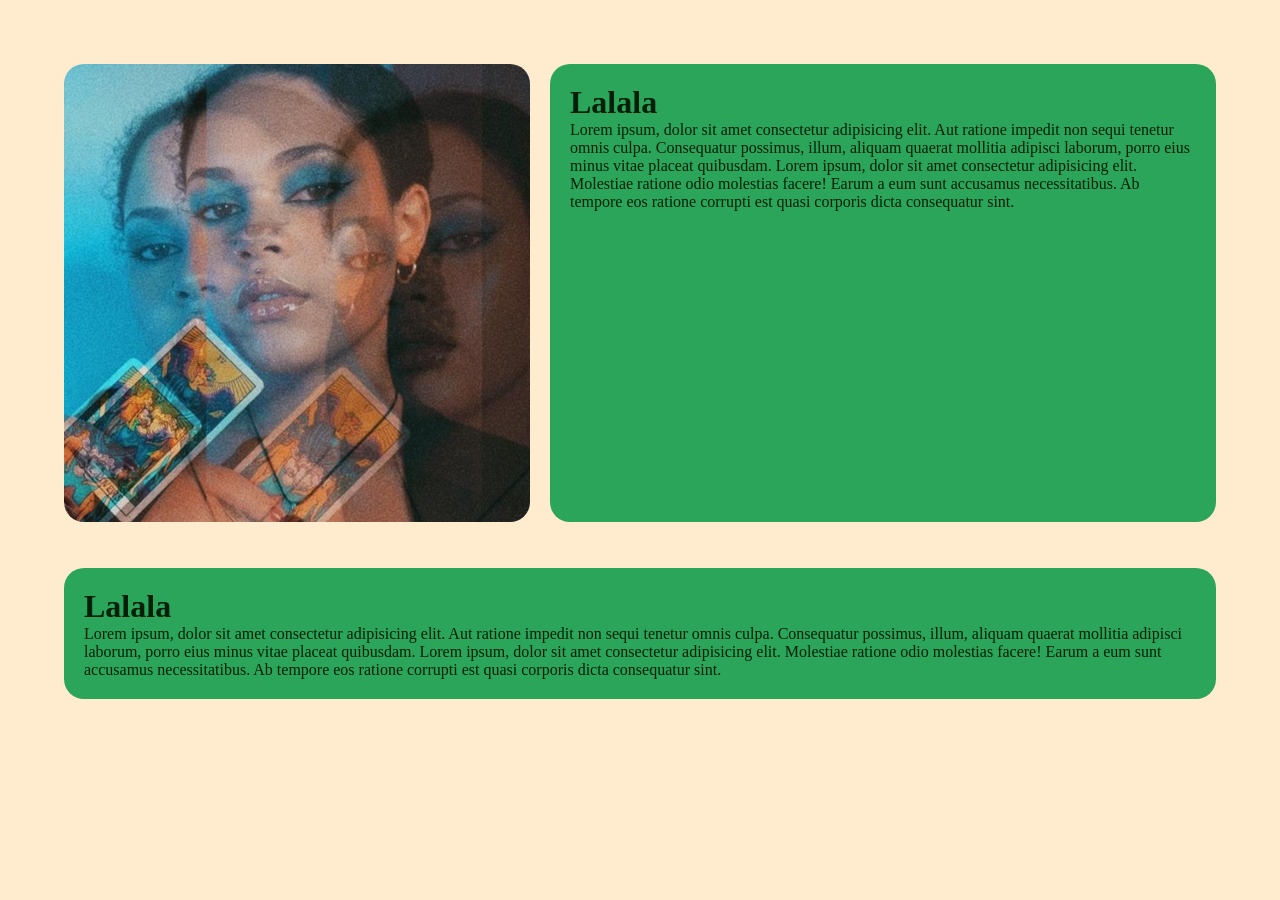
==== tentativas/iindex.html @ ee434969 "depois da tempestade, a calmaria" ====
<!DOCTYPE html>
<html lang="pt-br">
<head>
    <meta charset="UTF-8">
    <meta name="viewport" content="width=device-width, initial-scale=1.0">
    <title>Tarot com Isabelly</title>

    <link rel="stylesheet" href="style.css">
</head>
<body>
    <main>
        <picture>
            <source media="(max-width: 610px)" srcset="/Imagens/Isa_cabeçalho_143x140.jpg">
            <source media="(max-width: 1000px)" srcset="/Imagens/Isa_cabeçalho_254x250.jpg">
            <img src="/Imagens/Isa_cabeçalho_466x458.jpg" alt="a">
        </picture>
        <div class="aa">
            <h1>Lalala</h1>
            <p>Lorem ipsum, dolor sit amet consectetur adipisicing elit. Aut ratione impedit non sequi tenetur omnis culpa. Consequatur possimus, illum, aliquam quaerat mollitia adipisci laborum, porro eius minus vitae placeat quibusdam. Lorem ipsum, dolor sit amet consectetur adipisicing elit. Molestiae ratione odio molestias facere! Earum a eum sunt accusamus necessitatibus. Ab tempore eos ratione corrupti est quasi corporis dicta consequatur sint.
            </p>
        </div>
    </main>
    <div>
        <h1>Lalala</h1>
        <p>Lorem ipsum, dolor sit amet consectetur adipisicing elit. Aut ratione impedit non sequi tenetur omnis culpa. Consequatur possimus, illum, aliquam quaerat mollitia adipisci laborum, porro eius minus vitae placeat quibusdam. Lorem ipsum, dolor sit amet consectetur adipisicing elit. Molestiae ratione odio molestias facere! Earum a eum sunt accusamus necessitatibus. Ab tempore eos ratione corrupti est quasi corporis dicta consequatur sint.
        </p>
    </div>
</body>
</html>
---- tentativas/style.css ----
@charset "UTF-8";

*{
    margin: 0;
    padding: 0;
}
body{
    margin: 5%;
    color: rgb(2, 31, 9);
    background-color: blanchedalmond;
}
div{
    background-color: rgb(42, 165, 89);
    padding: 20px;
    border-radius: 20px;

}
main{
    display: flex;
    width: 100%;
    margin: 4% 0 4% 0;
}
.aa{
    margin-left: 20px;
}
img{
    border-radius: 20px;
    display: block;
    margin: 0;
}
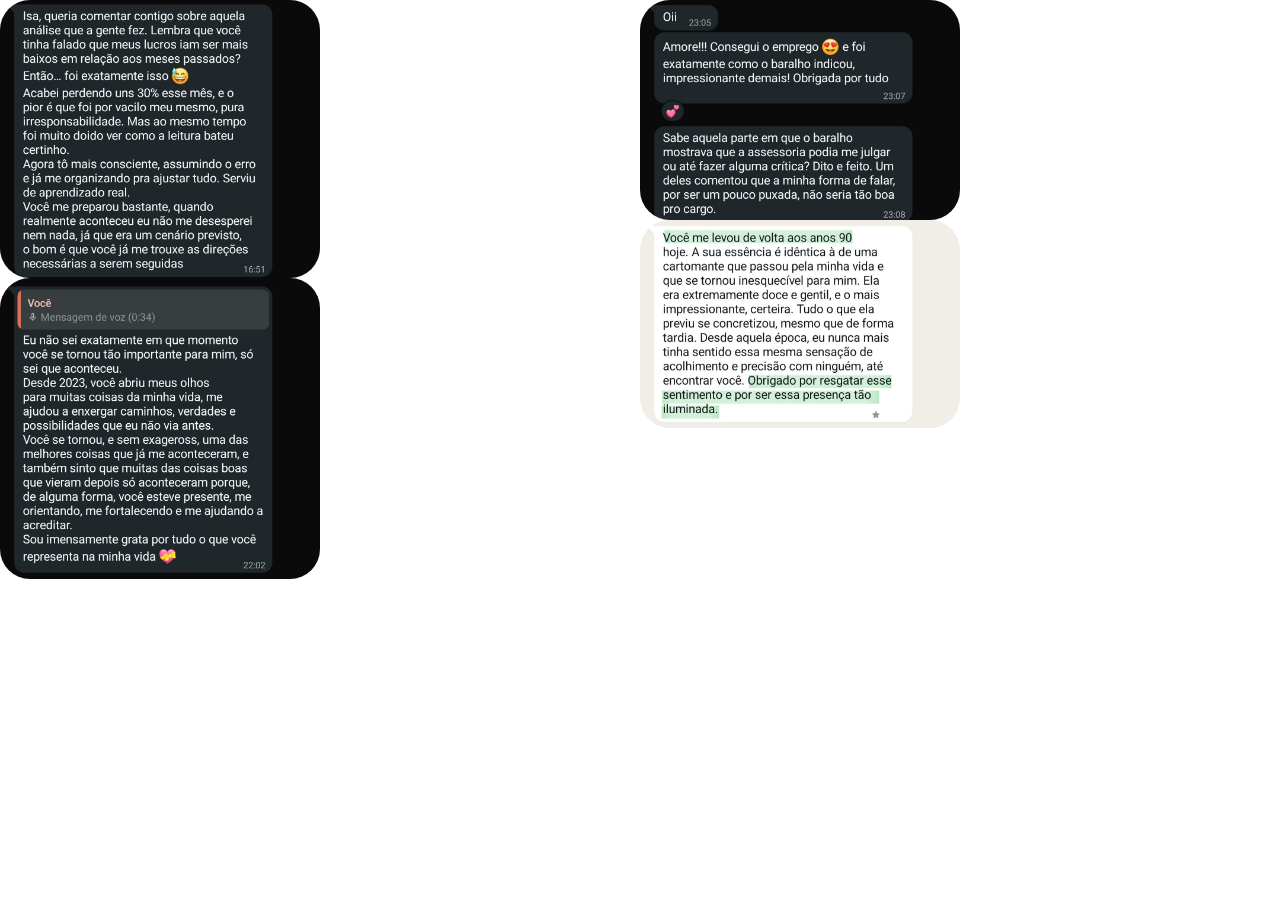
==== commit 9452840b: "o progesso do cavalo manco" ====
--- a/tentativas/iindex.html
+++ b/tentativas/iindex.html
@@ -8,22 +8,17 @@
     <link rel="stylesheet" href="style.css">
 </head>
 <body>
-    <main>
-        <picture>
-            <source media="(max-width: 610px)" srcset="/Imagens/Isa_cabeçalho_143x140.jpg">
-            <source media="(max-width: 1000px)" srcset="/Imagens/Isa_cabeçalho_254x250.jpg">
-            <img src="/Imagens/Isa_cabeçalho_466x458.jpg" alt="a">
-        </picture>
-        <div class="aa">
-            <h1>Lalala</h1>
-            <p>Lorem ipsum, dolor sit amet consectetur adipisicing elit. Aut ratione impedit non sequi tenetur omnis culpa. Consequatur possimus, illum, aliquam quaerat mollitia adipisci laborum, porro eius minus vitae placeat quibusdam. Lorem ipsum, dolor sit amet consectetur adipisicing elit. Molestiae ratione odio molestias facere! Earum a eum sunt accusamus necessitatibus. Ab tempore eos ratione corrupti est quasi corporis dicta consequatur sint.
-            </p>
-        </div>
-    </main>
-    <div>
-        <h1>Lalala</h1>
-        <p>Lorem ipsum, dolor sit amet consectetur adipisicing elit. Aut ratione impedit non sequi tenetur omnis culpa. Consequatur possimus, illum, aliquam quaerat mollitia adipisci laborum, porro eius minus vitae placeat quibusdam. Lorem ipsum, dolor sit amet consectetur adipisicing elit. Molestiae ratione odio molestias facere! Earum a eum sunt accusamus necessitatibus. Ab tempore eos ratione corrupti est quasi corporis dicta consequatur sint.
-        </p>
+    <div class="mae">
+            <div>
+                <img class="a" src="/Cortar_imagens/dep_1.jpeg" alt="">
+                <img class="b" src="/Cortar_imagens/dep_2.jpeg" alt="">
+            </div>
+        
+            <div>
+                <img class="c" src="/Cortar_imagens/dep_3.jpeg" alt="">
+                <img class="d" src="/Cortar_imagens/dep_4.jpeg" alt="">
+            </div>
+    
     </div>
 </body>
 </html>
--- a/tentativas/style.css
+++ b/tentativas/style.css
@@ -1,30 +1,19 @@
-@charset "UTF-8";
-
 *{
     margin: 0;
     padding: 0;
+    border-radius: 30px;
 }
 body{
-    margin: 5%;
-    color: rgb(2, 31, 9);
-    background-color: blanchedalmond;
-}
-div{
-    background-color: rgb(42, 165, 89);
-    padding: 20px;
-    border-radius: 20px;
-
-}
-main{
-    display: flex;
     width: 100%;
-    margin: 4% 0 4% 0;
-}
-.aa{
-    margin-left: 20px;
 }
 img{
-    border-radius: 20px;
+    width: 50%;
     display: block;
-    margin: 0;
+}
+div.mae{
+    display: flex;
+    flex-direction: row;
+    position: absolute;
+    justify-content: center;
+    
 }
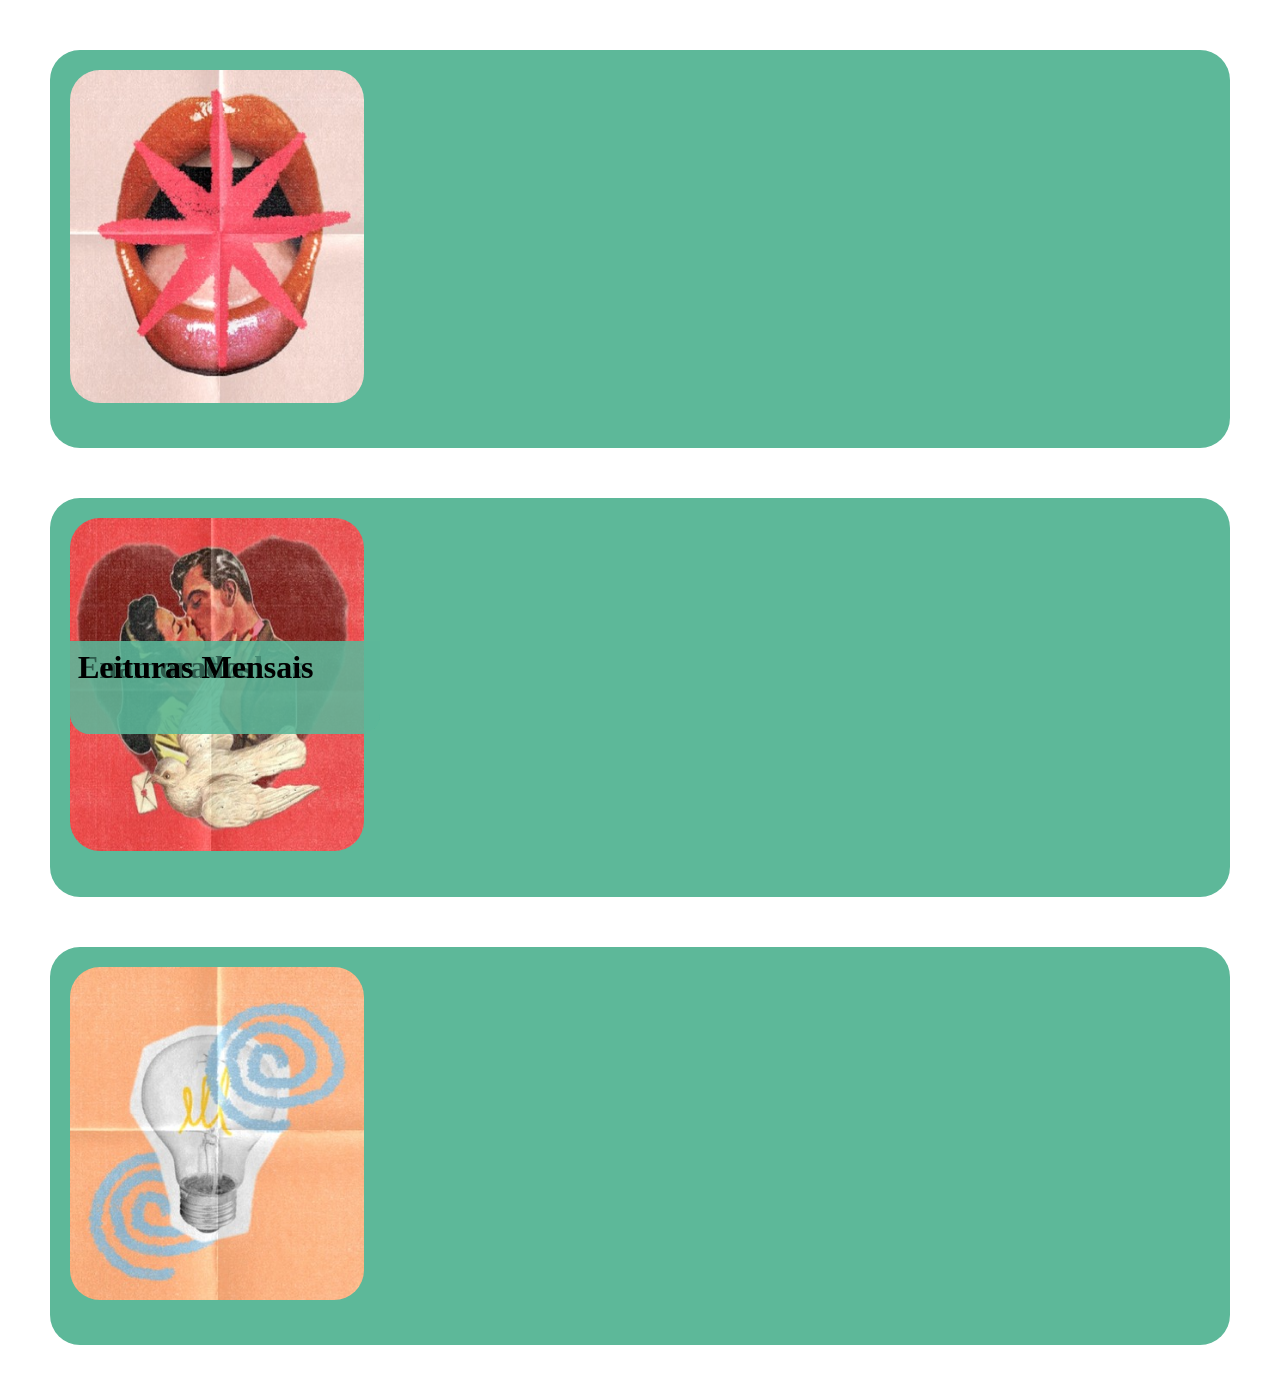
==== commit dbe5e254: "o progresso do alazão 🏇" ====
--- a/tentativas/iindex.html
+++ b/tentativas/iindex.html
@@ -8,17 +8,28 @@
     <link rel="stylesheet" href="style.css">
 </head>
 <body>
-    <div class="mae">
-            <div>
-                <img class="a" src="/Cortar_imagens/dep_1.jpeg" alt="">
-                <img class="b" src="/Cortar_imagens/dep_2.jpeg" alt="">
+    <div class="container">
+        <div class="card">
+            <img src="/Imagens/avulsa_tarot_342x356.jpg" alt="">
+            <div class="intro">
+                <h1>Leituras Avulsas</h1>
+                <p>Uma análise bem específica e profunda pro seu caso ou tema específico, conseguindo te trazer o discernimento e tranquilidade pra suas dúvidas & situações que te deixam sem sono...</p>
             </div>
-        
-            <div>
-                <img class="c" src="/Cortar_imagens/dep_3.jpeg" alt="">
-                <img class="d" src="/Cortar_imagens/dep_4.jpeg" alt="">
+        </div>
+        <div class="card">
+            <img src="/Imagens/enamorados_tarot_342x338.jpg" alt="">
+            <div class="intro">
+                <h1>Enamorados</h1>
+                <p>Consulta feita para entendermos sua futura jornada amorosa com seu futuro romance 💖.Concentrando todas as características do seu futuro amor e te dando uma direção sobre o que precisa ser mudado antes desse amor chegar.</p>
             </div>
-    
+        </div>
+        <div class="card">
+            <img src="/Imagens/mensal_tarot_342x435.jpg" alt="">
+            <div class="intro">
+                <h1>Leituras Mensais</h1>
+                <p>Uma análise bem específica e profunda pro seu caso ou tema específico, conseguindo te trazer o discernimento e tranquilidade pra suas dúvidas & situações que te deixam sem sono...</p>
+            </div>
+        </div>
     </div>
 </body>
 </html>
--- a/tentativas/style.css
+++ b/tentativas/style.css
@@ -3,17 +3,59 @@
     padding: 0;
     border-radius: 30px;
 }
-body{
-    width: 100%;
+.disp_serv{
+    margin: 4%;
+    color: white;
+    display: flex;
+    justify-content: space-between;
+    justify-items: center;
+    height: 100vh;
+    align-items: center;
+    flex-direction: column;
+    background-image: linear-gradient(#895ea2, #a288eb);
+}
+.card{
+    overflow: hidden;
+    height: 28vw;
+    margin: 50px;
+    background-color: rgb(93, 184, 153);
+    padding: 20px;
 }
 img{
-    width: 50%;
-    display: block;
+    margin-bottom: 20px;
+    width: 23vw;
+    height: 26vw;
 }
-div.mae{
-    display: flex;
-    flex-direction: row;
+.intro{
+    width: 23vw;
+    height: 6vw;
+    padding: 8px;
+    bottom: 13vw;
     position: absolute;
-    justify-content: center;
-    
+    background-color: rgb(93, 184, 153, 0.5);
+    border-radius: 0 0 20px 20px;
+    transition: 0.5s;
+}
+h3{
+    margin: 10px;
+    font-size: 2.5vw;
+}
+p{
+    font-size: 1.2vw;
+    margin: 20px;
+    visibility: hidden;
+    opacity: 0;
+}
+.card:hover{
+    cursor: pointer;
+
+}
+.card:hover .intro{
+    height: 220px;
+    bottom: 13vw;
+    background:  rgb(93, 184, 153, 0.5);
+}
+.card:hover p{
+    visibility: visible;
+    opacity: 1;
 }
